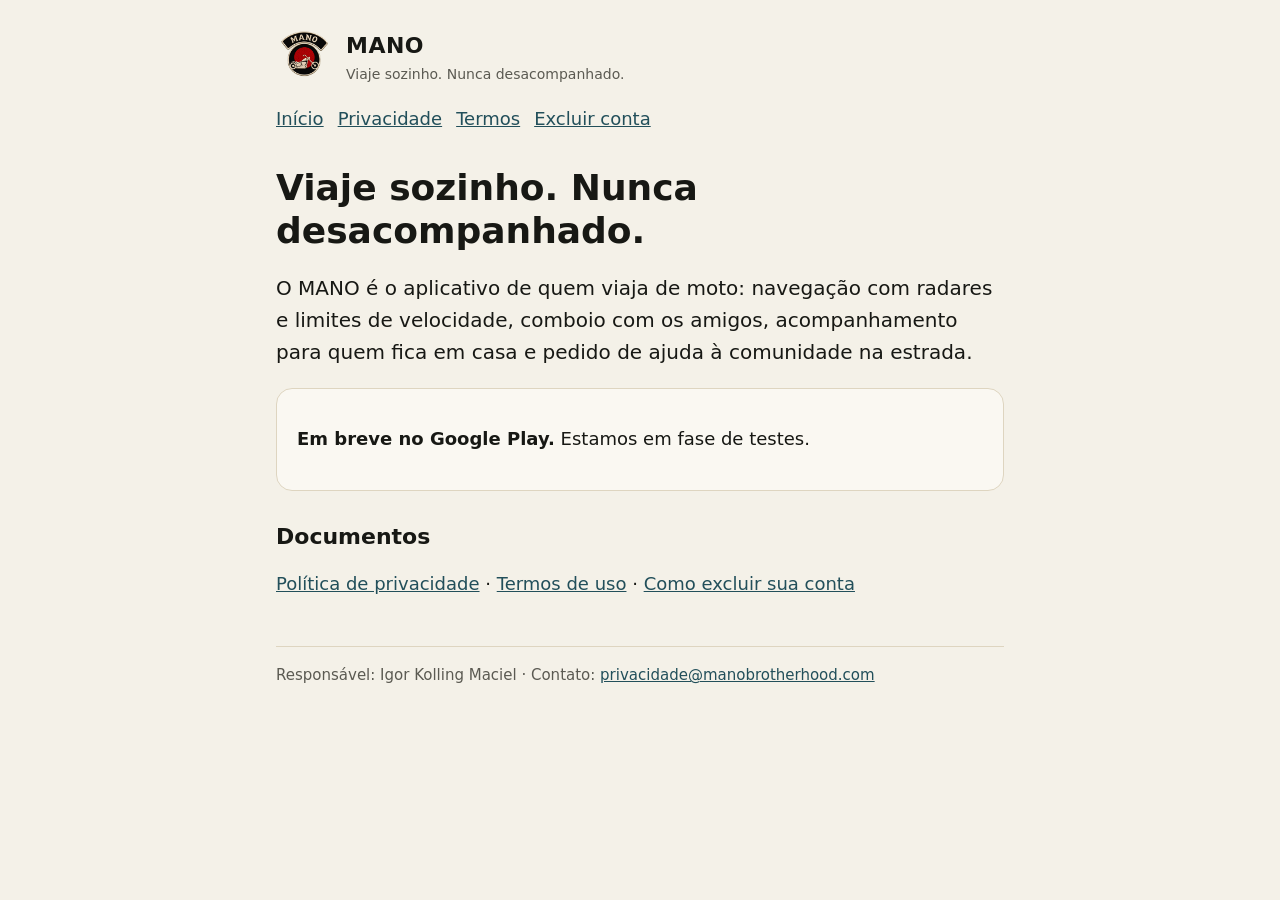
==== index.html @ 9b0b82c3 "Site do MANO: início, privacidade, termos e exclusão de conta Co-Authored-By: Claude Opus 5.5 <norep" ====
<!doctype html>
<html lang="pt-BR">
<head>
<meta charset="utf-8">
<meta name="viewport" content="width=device-width, initial-scale=1">
<title>MANO — viagens de moto</title>
<meta name="description" content="Navegação, comboio, acompanhamento e ajuda na estrada para quem viaja de moto.">
<link rel="icon" href="/mano.png">
<link rel="stylesheet" href="/estilo.css">
</head>
<body>
<main>
<header class="top"><img src="/mano.png" alt="Brasão do MANO"><div><strong>MANO</strong><span>Viaje sozinho. Nunca desacompanhado.</span></div></header>
<nav aria-label="Documentos"><a href="/">Início</a><a href="/privacidade/">Privacidade</a><a href="/termos/">Termos</a><a href="/excluir-conta/">Excluir conta</a></nav>
<h1>Viaje sozinho. Nunca desacompanhado.</h1>
<p class="lead">O MANO é o aplicativo de quem viaja de moto: navegação com radares e limites de velocidade, comboio com os amigos, acompanhamento para quem fica em casa e pedido de ajuda à comunidade na estrada.</p>
<div class="card"><p><strong>Em breve no Google Play.</strong> Estamos em fase de testes.</p></div>
<h2>Documentos</h2>
<p><a href="/privacidade/">Política de privacidade</a> · <a href="/termos/">Termos de uso</a> · <a href="/excluir-conta/">Como excluir sua conta</a></p>
<footer>Responsável: Igor Kolling Maciel · Contato: <a href="mailto:privacidade@manobrotherhood.com">privacidade@manobrotherhood.com</a></footer>
</main>
</body>
</html>
---- estilo.css ----
:root{--bg:#f4f1e8;--fg:#171814;--muted:#5b5a52;--card:#faf8f2;--line:#ded5c0;--link:#224f5a;--accent:#a7181d;--btn-fg:#f4f1e8;--btn-bg:#171814}
@media (prefers-color-scheme:dark){:root{--bg:#141512;--fg:#ece8dc;--muted:#a9a596;--card:#1d1f1a;--line:#34362e;--link:#8cc3cf;--accent:#e07a7e;--btn-fg:#141512;--btn-bg:#ece8dc}}
*{box-sizing:border-box}html{-webkit-text-size-adjust:100%}
body{margin:0;background:var(--bg);color:var(--fg);font:18px/1.6 system-ui,-apple-system,"Segoe UI",Roboto,sans-serif;overflow-wrap:anywhere}
main{max-width:760px;margin:0 auto;padding:28px 16px 64px}
header.top{display:flex;align-items:center;gap:14px;margin-bottom:8px}
header.top img{width:56px;height:56px;border-radius:50%}
header.top strong{font-size:22px;letter-spacing:.5px}
header.top span{display:block;color:var(--muted);font-size:14px}
h1{font-size:clamp(26px,5vw,36px);line-height:1.2;margin:24px 0 4px}
h2{font-size:22px;line-height:1.3;margin-top:32px}
p.version{color:var(--muted);margin-top:0}
nav{display:flex;gap:4px 14px;flex-wrap:wrap;margin:12px 0 4px}
a{color:var(--link)}
nav a{display:inline-flex;min-height:44px;align-items:center}
a:focus-visible{outline:3px solid var(--link);outline-offset:3px}
.action{display:inline-flex;min-height:48px;align-items:center;color:var(--btn-fg);background:var(--btn-bg);border-radius:12px;padding:12px 18px;margin-top:16px;text-decoration:none;font-weight:700}
.card{background:var(--card);border:1px solid var(--line);border-radius:16px;padding:18px 20px;margin-top:20px}
.lead{font-size:20px}
footer{margin-top:48px;padding-top:16px;border-top:1px solid var(--line);color:var(--muted);font-size:15px}
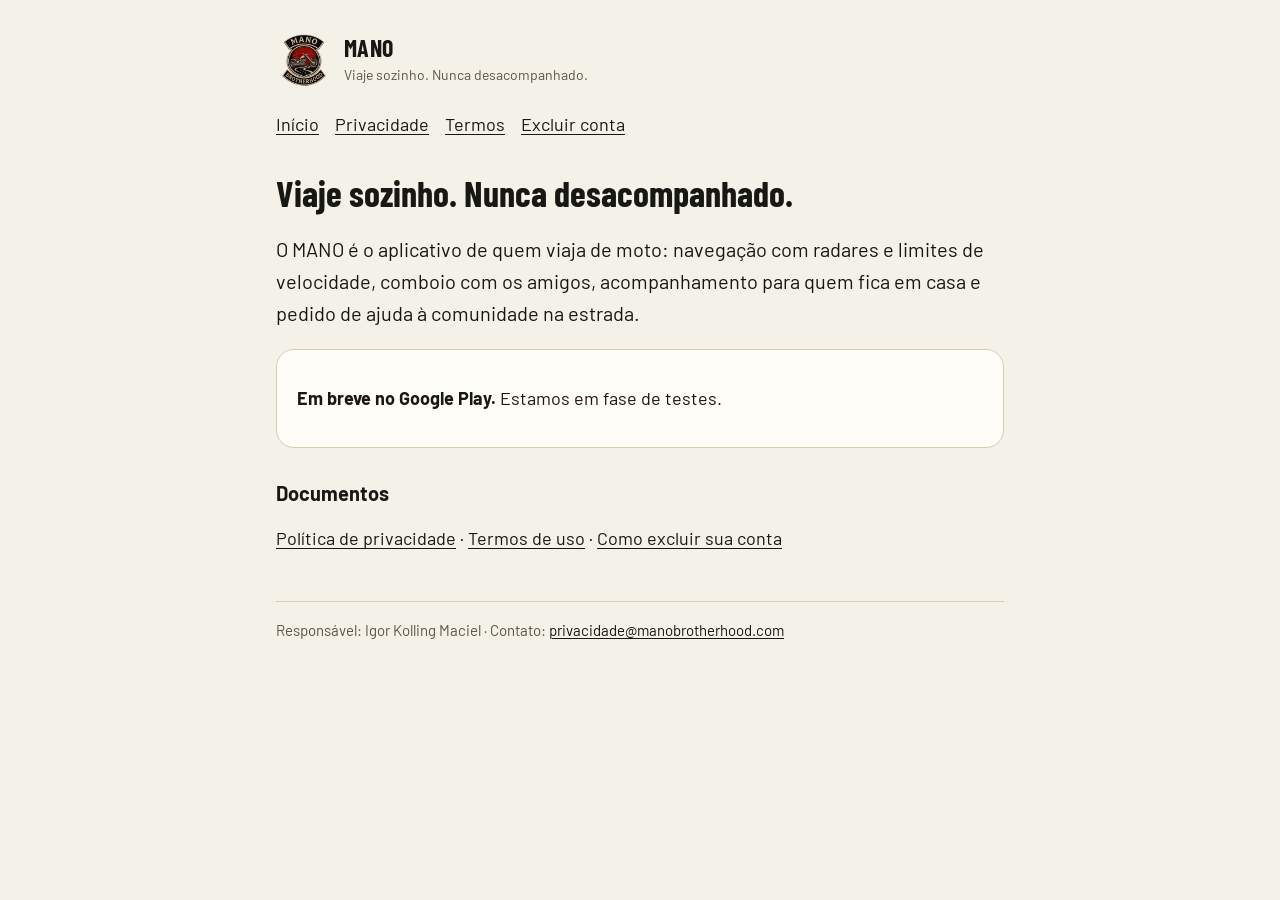
==== commit e1cec163: "style(site): base visual do padrão MANO em todas as páginas - base.css com os tokens do padrão (seçã" ====
--- a/index.html
+++ b/index.html
@@ -6,7 +6,8 @@
 <title>MANO — viagens de moto</title>
 <meta name="description" content="Navegação, comboio, acompanhamento e ajuda na estrada para quem viaja de moto.">
 <link rel="icon" href="/mano.png">
-<link rel="stylesheet" href="/estilo.css">
+<link rel="stylesheet" href="/base.css?v=20261127">
+<link rel="stylesheet" href="/estilo.css?v=20261127">
 </head>
 <body>
 <main>
--- a/base.css
+++ b/base.css
@@ -0,0 +1,38 @@
+/* Base visual de todas as páginas do site (padrão visual e UX do MANO, seção 22; decisão 444 do app).
+   Só o tema claro: o app travou o claro e o padrão não aceita tema escuro feito por inversão de cores. */
+@font-face{font-family:"Barlow";font-style:normal;font-weight:400;font-display:swap;src:url("/tipos/barlow-v1/Barlow-Regular.woff2") format("woff2")}
+@font-face{font-family:"Barlow";font-style:normal;font-weight:700;font-display:swap;src:url("/tipos/barlow-v1/Barlow-Bold.woff2") format("woff2")}
+@font-face{font-family:"Barlow Condensed";font-style:normal;font-weight:700;font-display:swap;src:url("/tipos/barlow-v1/BarlowCondensed-Bold.woff2") format("woff2")}
+
+:root{
+  color-scheme:light;
+  --mano-bg:#f4f1e8;
+  --mano-surface:#faf8f2;
+  --mano-card:#fffdf7;
+  --mano-ink:#171814;
+  --mano-muted:#5c5546;
+  --mano-line:#d9cbb0;
+  --mano-selection:#e6dbc4;
+  --mano-danger:#a7181d;
+  --mano-on-danger:#ffffff;
+  --mano-on-ink:#f4f1e8;
+  --mano-warning-bg:#f6ead0;
+  --mano-warning-text:#5e3f0c;
+  --mano-success:#355c31;
+  --mano-success-bg:#e1ead9;
+  --mano-success-text:#28452a;
+  --mano-space-1:.25rem;--mano-space-2:.5rem;--mano-space-3:.75rem;--mano-space-4:1rem;--mano-space-5:1.25rem;--mano-space-6:1.5rem;--mano-space-8:2rem;
+  --mano-radius-field:.75rem;
+  --mano-radius-card:1.125rem;
+  --mano-radius-sheet:1.5rem;
+  --mano-font:"Barlow",system-ui,-apple-system,"Segoe UI",Roboto,sans-serif;
+  --mano-font-title:"Barlow Condensed","Barlow",system-ui,sans-serif;
+}
+*,*::before,*::after{box-sizing:border-box}
+html{font-size:100%;-webkit-text-size-adjust:100%}
+body{margin:0;background:var(--mano-bg);color:var(--mano-ink);font-family:var(--mano-font);line-height:1.5}
+button,input,select,textarea{font:inherit}
+a{color:var(--mano-ink);text-decoration-thickness:1px;text-underline-offset:.15em}
+:where(a,button,input,select,textarea,summary,[tabindex]):focus-visible{outline:3px solid var(--mano-ink);outline-offset:3px}
+[hidden]{display:none!important}
+@media (prefers-reduced-motion:reduce){*,*::before,*::after{transition-duration:.01ms!important;animation-duration:.01ms!important}}
--- a/estilo.css
+++ b/estilo.css
@@ -1,20 +1,21 @@
-:root{--bg:#f4f1e8;--fg:#171814;--muted:#5b5a52;--card:#faf8f2;--line:#ded5c0;--link:#224f5a;--accent:#a7181d;--btn-fg:#f4f1e8;--btn-bg:#171814}
-@media (prefers-color-scheme:dark){:root{--bg:#141512;--fg:#ece8dc;--muted:#a9a596;--card:#1d1f1a;--line:#34362e;--link:#8cc3cf;--accent:#e07a7e;--btn-fg:#141512;--btn-bg:#ece8dc}}
-*{box-sizing:border-box}html{-webkit-text-size-adjust:100%}
-body{margin:0;background:var(--bg);color:var(--fg);font:18px/1.6 system-ui,-apple-system,"Segoe UI",Roboto,sans-serif;overflow-wrap:anywhere}
-main{max-width:760px;margin:0 auto;padding:28px 16px 64px}
-header.top{display:flex;align-items:center;gap:14px;margin-bottom:8px}
-header.top img{width:56px;height:56px;border-radius:50%}
-header.top strong{font-size:22px;letter-spacing:.5px}
-header.top span{display:block;color:var(--muted);font-size:14px}
-h1{font-size:clamp(26px,5vw,36px);line-height:1.2;margin:24px 0 4px}
-h2{font-size:22px;line-height:1.3;margin-top:32px}
-p.version{color:var(--muted);margin-top:0}
-nav{display:flex;gap:4px 14px;flex-wrap:wrap;margin:12px 0 4px}
-a{color:var(--link)}
-nav a{display:inline-flex;min-height:44px;align-items:center}
-a:focus-visible{outline:3px solid var(--link);outline-offset:3px}
-.action{display:inline-flex;min-height:48px;align-items:center;color:var(--btn-fg);background:var(--btn-bg);border-radius:12px;padding:12px 18px;margin-top:16px;text-decoration:none;font-weight:700}
-.card{background:var(--card);border:1px solid var(--line);border-radius:16px;padding:18px 20px;margin-top:20px}
-.lead{font-size:20px}
-footer{margin-top:48px;padding-top:16px;border-top:1px solid var(--line);color:var(--muted);font-size:15px}+/* Páginas de texto e de link do site. Cores, fonte e foco vêm de /base.css. */
+body{font-size:1.125rem;line-height:1.6;overflow-wrap:anywhere}
+main{inline-size:min(100%,47.5rem);margin-inline:auto;padding:var(--mano-space-8) var(--mano-space-4) 4rem}
+header.top{display:flex;align-items:center;gap:var(--mano-space-3);margin-block-end:var(--mano-space-2)}
+header.top img{inline-size:3.5rem;block-size:3.5rem;border-radius:50%;flex:none}
+header.top strong{font-family:var(--mano-font-title);font-size:1.5rem;line-height:1.1;letter-spacing:.02em}
+header.top span{display:block;color:var(--mano-muted);font-size:.875rem;line-height:1.4}
+h1{font-family:var(--mano-font-title);font-size:clamp(1.75rem,5vw,2.25rem);line-height:1.15;margin:var(--mano-space-6) 0 var(--mano-space-1)}
+h2{font-size:1.25rem;line-height:1.3;margin:var(--mano-space-8) 0 var(--mano-space-2)}
+p.version{color:var(--mano-muted);margin-top:0}
+nav{display:flex;gap:var(--mano-space-1) var(--mano-space-4);flex-wrap:wrap;margin:var(--mano-space-3) 0 var(--mano-space-1)}
+nav a{display:inline-flex;min-block-size:48px;align-items:center}
+.action{display:inline-flex;min-block-size:60px;min-inline-size:48px;align-items:center;justify-content:center;padding:var(--mano-space-3) var(--mano-space-5);margin-top:var(--mano-space-4);border:1px solid var(--mano-ink);border-radius:var(--mano-radius-card);background:var(--mano-ink);color:var(--mano-on-ink);font-size:1.0625rem;font-weight:700;line-height:1.3;text-align:center;text-decoration:none}
+.action.secondary{min-block-size:52px;background:var(--mano-card);color:var(--mano-ink)}
+.botoes{display:flex;flex-wrap:wrap;gap:0 var(--mano-space-3)}
+.card{background:var(--mano-card);border:1px solid var(--mano-line);border-radius:var(--mano-radius-card);padding:var(--mano-space-4) var(--mano-space-5);margin-top:var(--mano-space-5)}
+.lead{font-size:1.25rem}
+footer{margin-top:3rem;padding-top:var(--mano-space-4);border-top:1px solid var(--mano-line);color:var(--mano-muted);font-size:.9375rem}
+/* Mapa do link de local */
+#mapa{block-size:min(55vh,26rem);min-block-size:16rem;margin-top:var(--mano-space-4);border:1px solid var(--mano-line);border-radius:var(--mano-radius-card);overflow:hidden;background:#d7dedc}
+.coordenadas{color:var(--mano-muted);font-size:.9375rem;margin:var(--mano-space-2) 0 0}
